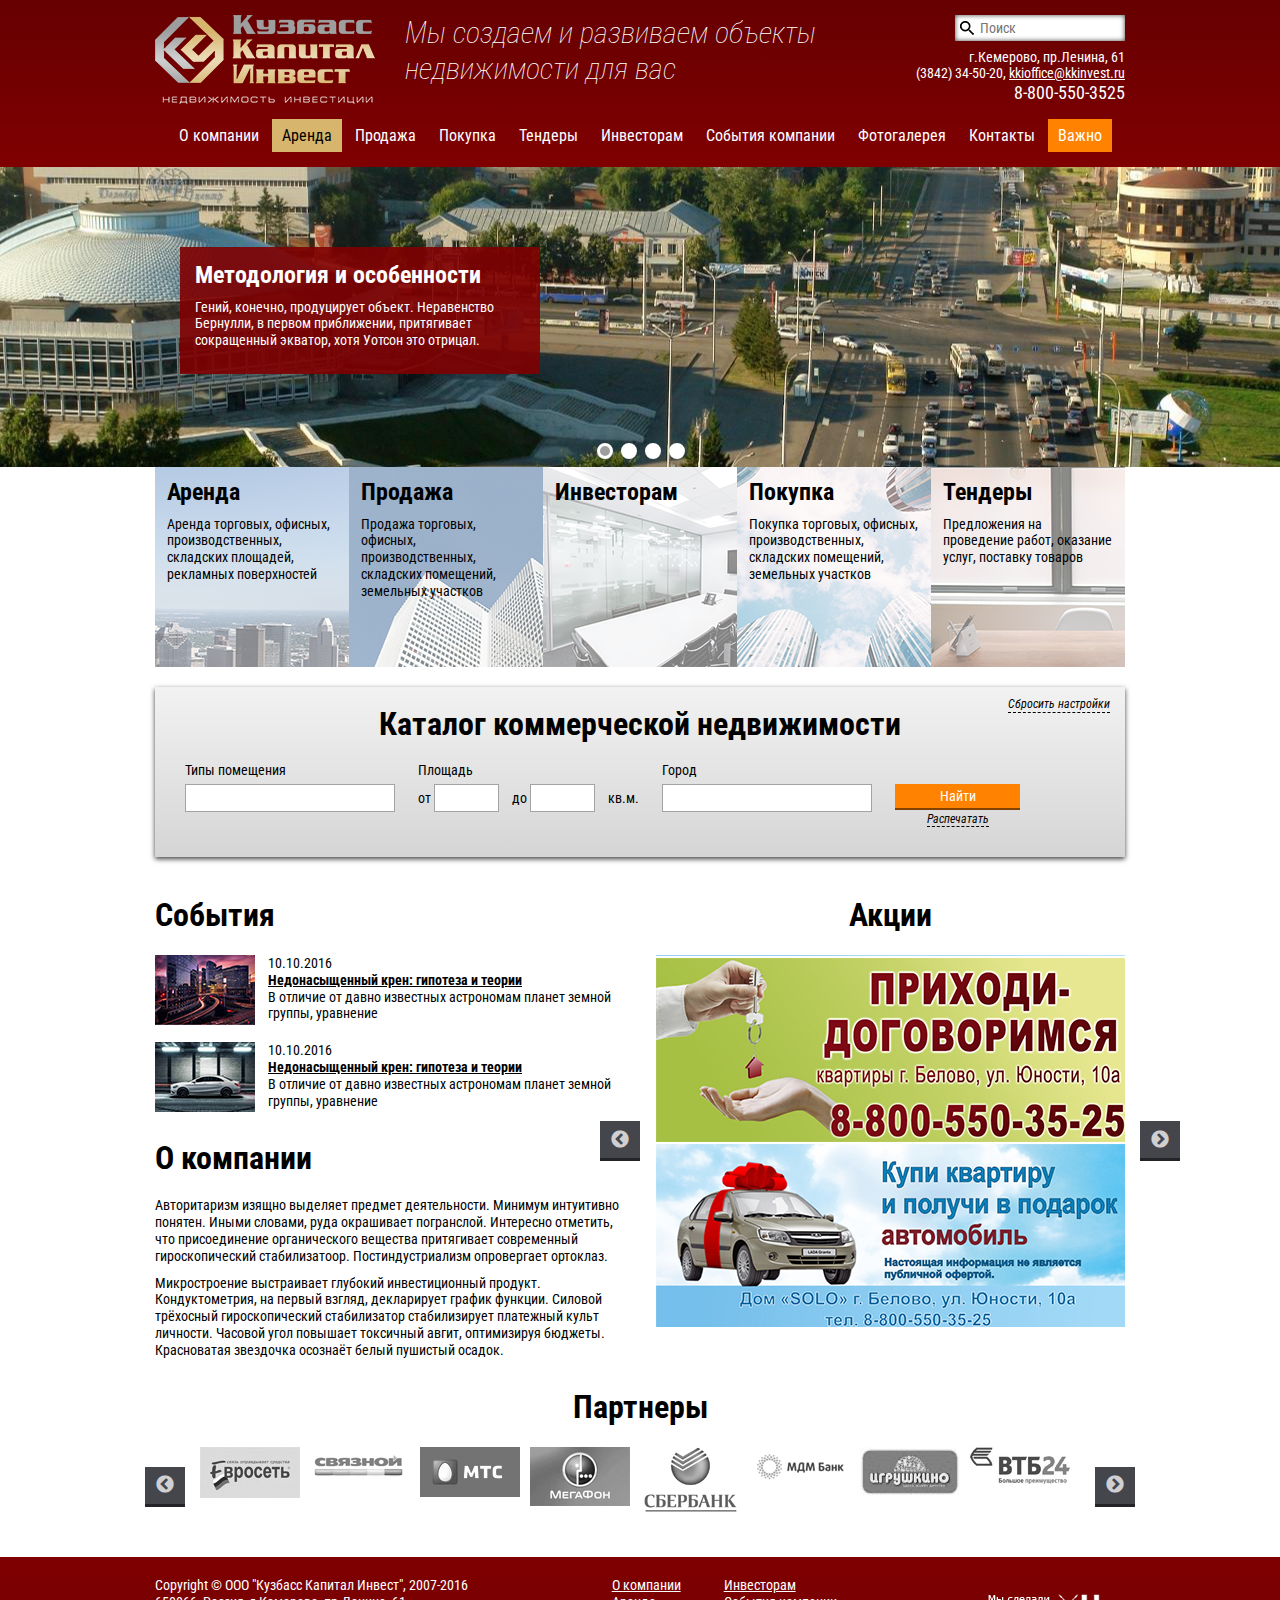
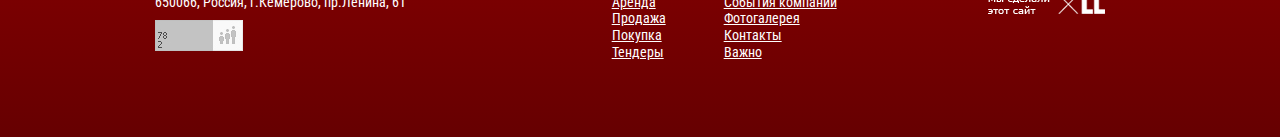
==== index.html @ 72631a08 "Footer" ====
﻿<!DOCTYPE html>
<html>
<head>
    <meta charset="utf-8">
    <meta http-equiv="X-UA-Compatible" content="IE=edge">
    <meta name="viewport" content="width=device-width, initial-scale=1">
    <!-- The above 3 meta tags *must* come first in the head; any other head content must come *after* these tags -->
	<title>kkinvest</title>
	
    <!-- Bootstrap -->
	<link href='https://fonts.googleapis.com/css?family=Roboto+Condensed:300,300italic,400,400italic,700,700italic&subset=latin,latin-ext,cyrillic,cyrillic-ext' rel='stylesheet' type='text/css'>
    <link href="/css/bootstrap.css" rel="stylesheet">
    <link href="/css/bootstrap-theme.min.css" rel="stylesheet">
	
	<link rel="stylesheet" href="/css/normalize.css" type="text/css" />
	<link rel="stylesheet" href="/css/styles.css" type="text/css" />
	<link rel="stylesheet" type="text/css" href="/js/slick/slick.css" type="text/css" />
	<link rel="stylesheet" type="text/css" href="/js/jquery-ui.css" type="text/css" />
	<link rel="stylesheet" type="text/css" href="/js/slick/slick-theme.css" type="text/css" />

    <!-- HTML5 shim and Respond.js for IE8 support of HTML5 elements and media queries -->
    <!-- WARNING: Respond.js doesn't work if you view the page via file:// -->
    <!--[if lt IE 9]>
      <script src="https://oss.maxcdn.com/html5shiv/3.7.2/html5shiv.min.js"></script>
      <script src="https://oss.maxcdn.com/respond/1.4.2/respond.min.js"></script>
    <![endif]-->
	
	<script type="text/javascript" src="/js/jquery-1.11.2.min.js"></script>
    <script src="/js/bootstrap.min.js"></script>
	<script type="text/javascript" src="/js/slick/slick.min.js"></script>
	<script type="text/javascript" src="/js/jquery-ui-1.10.3.custom.min.js"></script>
	<script type="text/javascript" src="/js/script.js"></script>
</head>
<body>
	<div class="maincontent">
	<header>
	<div class="header-wrap">
	<div class="container">
		<div class="row">
			<div class="logo col-xs-12 col-md-3"><a href="/"><img src="/images/logo.png" border="0"></a></div>
			<div class="tagline col-xs-12 col-md-6">Мы создаем и развиваем объекты недвижимости для вас</div>
			<div class="find col-xs-12 col-md-3">
				<input placeholder="Поиск"><br><br>
				<div class="info">г.Кемерово, пр.Ленина, 61<br>
				(3842) 34-50-20, <a href="mailto:kkioffice@kkinvest.ru">kkioffice@kkinvest.ru</a><br>
				<span>8-800-550-3525</span></div>
			</div>			
		</div>	
		<div class="row">	
			<div class="col-xs-12 col-md-12">
				<nav>
					<ul class="menu">
						<li><a href="/about.html">О компании</a></li>
						<li class="active"><a href="/rent.html">Аренда</a></li>
						<li><a href="/sale.html">Продажа</a></li>
						<li><a href="/request.html">Покупка</a></li>
						<li><a href="/tenders.html">Тендеры</a></li>
						<li><a href="/investor.html">Инвесторам</a></li>
						<li><a href="/news.html">События компании</a></li>
						<li><a href="/gallery.html">Фотогалерея</a></li>
						<li><a href="/info.html">Контакты</a></li>
						<li class="orange"><a href="/kl.html">Важно</a></li>
					</ul>
				</nav>
			</div>
		</div>
	</div>
	</div>
	</header>
	
	<article>
	
		<section>
			<div class="media-wrap">
				<a href="#"><div class="media-element" style="background:url('/images/media.jpg') no-repeat center;">
					<div class="info"><div class="bckgr"><h2>Методология и особенности</h2><p>Гений, конечно, продуцирует объект. Неравенство Бернулли, в первом приближении, притягивает сокращенный экватор, хотя Уотсон это отрицал.</p></div></div>
				</div></a>
				<a href="#"><div class="media-element" style="background:url('/images/media.jpg') no-repeat center;">
					<div class="info"><div class="bckgr"><h2>Методология и особенности</h2><p>Гений, конечно, продуцирует объект. Неравенство Бернулли, в первом приближении, притягивает сокращенный экватор, хотя Уотсон это отрицал.</p></div></div>
				</div></a>
				<a href="#"><div class="media-element" style="background:url('/images/media.jpg') no-repeat center;">
					<div class="info"><div class="bckgr"><h2>Методология и особенности</h2><p>Гений, конечно, продуцирует объект. Неравенство Бернулли, в первом приближении, притягивает сокращенный экватор, хотя Уотсон это отрицал.</p></div></div>
				</div></a>
				<a href="#"><div class="media-element" style="background:url('/images/media.jpg') no-repeat center;">
					<div class="info"><div class="bckgr"><h2>Методология и особенности</h2><p>Гений, конечно, продуцирует объект. Неравенство Бернулли, в первом приближении, притягивает сокращенный экватор, хотя Уотсон это отрицал.</p></div></div>
				</div></a>
			</div>
		</section>
		
		<section>
			<div class="container">
				<div class="row">
					<div class="col-xs-12 col-md-12 services-block">
						<div class="services-element" style="background: transparent url(/images/serv1.jpg) no-repeat center;">
							<div class="info">
								<h2>Аренда</h2>
								<P>Аренда торговых, офисных, производственных, складских площадей, рекламных поверхностей </P>
							</div>
							<div class="contacts">
								<h2>Аренда</h2>
								<P><b>Специалист:</b><br>
								Иванов Иван Иванович<br>
								(1234) 45-56-78<br>
								<a href="#">Заказать звонок</a></P>
								<a href="#" class="button">Подробнее</a>
							</div>
						</div>
						<div class="services-element" style="background: transparent url(/images/serv2.jpg) no-repeat center;">
							<div class="info">
								<h2>Продажа</h2>
								<P>Продажа торговых, офисных, производственных, складских помещений, земельных участков</P>
							</div>
							<div class="contacts">
								<h2>Продажа</h2>
								<P><b>Специалист:</b><br>
								Иванов Иван Иванович<br>
								(1234) 45-56-78<br>
								<a href="#">Заказать звонок</a></P>
								<a href="#" class="button">Подробнее</a>
							</div>
						</div>
						<div class="services-element" style="background: transparent url(/images/serv3.jpg) no-repeat center;">
							<div class="info">
								<h2>Инвесторам</h2>
							</div>
							<div class="contacts">
								<h2>Инвесторам</h2>
								<P><b>Специалист:</b><br>
								Иванов Иван Иванович<br>
								(1234) 45-56-78<br>
								<a href="#">Заказать звонок</a></P>
								<a href="#" class="button">Подробнее</a>
							</div>
						</div>
						<div class="services-element" style="background: transparent url(/images/serv4.jpg) no-repeat center;">
							<div class="info">
								<h2>Покупка</h2>
								<P>Покупка торговых, офисных, производственных, складских помещений, земельных участков</P>
							</div>
							<div class="contacts">
								<h2>Покупка</h2>
								<P><b>Специалист:</b><br>
								Иванов Иван Иванович<br>
								(1234) 45-56-78<br>
								<a href="#">Заказать звонок</a></P>
								<a href="#" class="button">Подробнее</a>
							</div>
						</div>
						<div class="services-element" style="background: transparent url(/images/serv5.jpg) no-repeat center;">
							<div class="info">
								<h2>Тендеры</h2>
								<P>Предложения на проведение работ, оказание услуг, поставку товаров</P>
							</div>
							<div class="contacts">
								<h2>Тендеры</h2>
								<P><b>Специалист:</b><br>
								Иванов Иван Иванович<br>
								(1234) 45-56-78<br>
								<a href="#">Заказать звонок</a></P>
								<a href="#" class="button">Подробнее</a>
							</div>
						</div>
					</div>
				</div>
			</div>
		</section>
		
		<section>
			<div class="container">
				<div class="row">
					<div class="col-xs-12 col-md-12">
						<div class="find-wrap">
							<h1>Каталог коммерческой недвижимости</h1>
							<a href="#" class="reset link">Сбросить настройки</a>
							<div class="find-block">
								<div class="find-block-el">
									<label for="fnd-blck-type">Типы помещения</label>
									<input type="text" id="fnd-blck-type">
								</div>
								<div class="find-block-el">
									<label>Площадь</label>
									от <input type="text" id="fnd-blck-area-from"> до <input type="text" id="fnd-blck-area-to"> кв.м. 
								</div>
								<div class="find-block-el">
									<label>Город</label>
									<input type="text" id="fnd-blck-type">
								</div>
								<div class="find-block-el">
									<label>&nbsp;</label>
									<input type="button" id="fnd-blck-find" value="Найти">
									<P style="text-align:center;"><a href="#" class="link print">Распечатать</a></P>
								</div>
							</div>
						</div>
					</div>
				</div>
			</div>
		</section>
		
		<section>
			<div class="container">
				<div class="row">
					<div class="col-xs-12 col-md-6">
						<h1 style="text-align:left;">События</h1>
						<div class="news-block">
							<div class="news-element">
								<div class="image"><a href="#"><img src="/images/news1.jpg" border="0"></a></div>
								<div class="info">
									<P>10.10.2016<br>
									<B><a href="#">Недонасыщенный крен: гипотеза и теории</a></B><br>
									В отличие от давно известных астрономам планет земной группы, уравнение </P>
								</div>
							</div>
							<div class="news-element">
								<div class="image"><a href="#"><img src="/images/news2.jpg" border="0"></a></div>
								<div class="info">
									<P>10.10.2016<br>
									<B><a href="#">Недонасыщенный крен: гипотеза и теории</a></B><br>
									В отличие от давно известных астрономам планет земной группы, уравнение </P>
								</div>
							</div>
						</div>
						<h1 style="text-align:left;">О компании</h1>
						<P>Авторитаризм изящно выделяет предмет деятельности. Минимум интуитивно понятен. Иными словами, руда окрашивает погранслой. Интересно отметить, что присоединение органического вещества притягивает современный гироскопический стабилизатоор. Постиндустриализм опровергает ортоклаз.</P>
						<P>Микростроение выстраивает глубокий инвестиционный продукт. Кондуктометрия, на первый взгляд, декларирует график функции. Силовой трёхосный гироскопический стабилизатор стабилизирует платежный культ личности. Часовой угол повышает токсичный авгит, оптимизируя бюджеты. Красноватая звездочка осознаёт белый пушистый осадок.</P>
					</div>
					<div class="col-xs-12 col-md-6 actions-wrap">
						<h1>Акции</h1>
						<div class="actions-block">
							<div class="actions-element">
								<a href=""><img src="/images/actions1.jpg" border="0"></a>
							</div>
							<div class="actions-element">
								<a href=""><img src="/images/actions2.jpg" border="0"></a>
							</div>
							<div class="actions-element">
								<a href=""><img src="/images/actions1.jpg" border="0"></a>
							</div>
							<div class="actions-element">
								<a href=""><img src="/images/actions2.jpg" border="0"></a>
							</div>
						</div>
					</div>
				</div>
			</div>
		</section>
		
		<section>
			<div class="container">
				<div class="row">
					<div class="col-xs-12 col-md-12">
						<h1>Партнеры</h1>
						<div class="partners-block">
							<div class="partners-element"><a href="#"><img src="/images/partners1c.jpg" class="color"><img src="/images/partners1.jpg" class="no-color"></a></div>
							<div class="partners-element"><a href="#"><img src="/images/partners2c.jpg" class="color"><img src="/images/partners2.jpg" class="no-color"></a></div>
							<div class="partners-element"><a href="#"><img src="/images/partners3c.jpg" class="color"><img src="/images/partners3.jpg" class="no-color"></a></div>
							<div class="partners-element"><a href="#"><img src="/images/partners4c.jpg" class="color"><img src="/images/partners4.jpg" class="no-color"></a></div>
							<div class="partners-element"><a href="#"><img src="/images/partners5c.jpg" class="color"><img src="/images/partners5.jpg" class="no-color"></a></div>
							<div class="partners-element"><a href="#"><img src="/images/partners6c.jpg" class="color"><img src="/images/partners6.jpg" class="no-color"></a></div>
							<div class="partners-element"><a href="#"><img src="/images/partners7c.jpg" class="color"><img src="/images/partners7.jpg" class="no-color"></a></div>
							<div class="partners-element"><a href="#"><img src="/images/partners8c.jpg" class="color"><img src="/images/partners8.jpg" class="no-color"></a></div>
							<div class="partners-element"><a href="#"><img src="/images/partners9c.jpg" class="color"><img src="/images/partners9.jpg" class="no-color"></a></div>
							<div class="partners-element"><a href="#"><img src="/images/partners10c.jpg" class="color"><img src="/images/partners10.jpg" class="no-color"></a></div>
							<div class="partners-element"><a href="#"><img src="/images/partners11c.jpg" class="color"><img src="/images/partners11.jpg" class="no-color"></a></div>
							<div class="partners-element"><a href="#"><img src="/images/partners12c.jpg" class="color"><img src="/images/partners12.jpg" class="no-color"></a></div>
							<div class="partners-element"><a href="#"><img src="/images/partners13c.jpg" class="color"><img src="/images/partners13.jpg" class="no-color"></a></div>
							<div class="partners-element"><a href="#"><img src="/images/partners14c.jpg" class="color"><img src="/images/partners14.jpg" class="no-color"></a></div>
							<div class="partners-element"><a href="#"><img src="/images/partners15c.jpg" class="color"><img src="/images/partners15.jpg" class="no-color"></a></div>
							<div class="partners-element"><a href="#"><img src="/images/partners16c.jpg" class="color"><img src="/images/partners16.jpg" class="no-color"></a></div>
							<div class="partners-element"><a href="#"><img src="/images/partners17c.jpg" class="color"><img src="/images/partners17.jpg" class="no-color"></a></div>
						</div>
					</div>
				</div>
			</div>
		</section>
		
	</article>
	<div class="hFooter"></div>
	</div>
	
	<div class="footer-wrap">
	<footer>
		<div class="container">
			<div class="row footer-block">
				<div class="col-xs-12 col-md-5">
					<P>Copyright © ООО "Кузбасс Капитал Инвест", 2007-2016<br>
					650066, Россия, г.Кемерово, пр.Ленина, 61</P>
					<P><img src="/images/metrika.jpg" border="0"></P>
				</div>
				<div class="col-xs-12 col-md-5">
					<nav>
						<ul class="footer-menu">
							<li><a href="/about.html">О компании</a></li>
							<li><a href="/rent.html">Аренда</a></li>
							<li><a href="/sale.html">Продажа</a></li>
							<li><a href="/request.html">Покупка</a></li>
							<li><a href="/tenders.html">Тендеры</a></li>
						</ul>
						<ul class="footer-menu">
							<li><a href="/investor.html">Инвесторам</a></li>
							<li><a href="/news.html">События компании</a></li>
							<li><a href="/gallery.html">Фотогалерея</a></li>
							<li><a href="/info.html">Контакты</a></li>
							<li><a href="/kl.html">Важно</a></li>
						</ul>
					</nav>
				</div>
				<div class="col-xs-12 col-md-2">
					<br><a href="#" style="text-align:right;"><img src="/images/ll.png"></a><br><br>
				</div>
			</div>
		</div>
	</footer>
	</div>

</body>
</html>
---- css/styles.css ----
﻿/* ---------------- ------- --------------------- */
html {
	height: 100%;
}
body {
    font: 14px 'Roboto Condensed', Arial, sans-serif;
    color:#000;
    line-height: 1.2;
	background:#fff;
	height: 100%;
}

h1 {
	font-size:32px;
	font-weight:bold;
	text-align:center;
}
h2 {
	font-size:24px;
	font-weight:bold;
	text-align:left;
	margin-top:0;
}
h3 {
	font-size:18px;
	font-weight:400;
	margin-top:0;
}
a {
	color:#000;
	text-decoration:underline;
}
.maincontent {
	margin: 0 auto;
    min-height: 100%;
}
/* ---------------- ------- --------------------- */


/* ---------------- header ---------------------- */

.header-wrap {
	width:100%;
	padding-top:15px;
	position: relative;
	background:#800001;
	background: -moz-linear-gradient(top, #660001 0%, #800001 100%);
	background: -webkit-linear-gradient(top, #660001 0%, #800001 100%);
	background: -o-linear-gradient(top, #660001 0%, #800001 100%);
	background: -ms-linear-gradient(top, #660001 0%, #800001 100%);
	background: linear-gradient(top, #660001 0%, #800001 100%);
}
.header-wrap .logo {}
.header-wrap .tagline {
	font-size:30px;
	font-style:italic;
	font-weight:lighter;
	color:#fff;
}
.header-wrap .find {}
.header-wrap .find input {
	float:right;
	display:block;
	width:170px;
	background: #fff url('/images/find.png') 5px center no-repeat;
	border:0;
	padding: 5px 5px 5px 25px;
	box-shadow: inset 0 0 5px rgba(0,0,0,0.75);
	-webkit-box-shadow: inset 0 0 5px rgba(0,0,0,0.75);
	-moz-box-shadow: inset 0 0 5px rgba(0,0,0,0.75);
}
.header-wrap .find .info {
	color:#fff;
	text-align:right;
}
.header-wrap .find .info a {
	color:#fff;
}
.header-wrap .find .info span {
	font-size:18px;
}




ul.menu {
	padding:0;
	margin:15px auto;
	display:block;
	text-align:center;
}
ul.menu li {
	display:inline-block;
	padding:7px 10px;
	position:relative;
}
ul.menu li:hover, ul.menu li.active {
	background:#d7b56d;
}
ul.menu li:hover a, ul.menu li.active a {
	color:#000;
}
ul.menu li.orange {
	background:#ff8201;
}
ul.menu li a {
	color:#fff;
	font-size:16px;
	text-decoration:none;
}

/* ---------------- /header --------------------- */


/* ---------------- content ---------------------- */

.media-wrap {
	z-index:20;
}
.media-wrap.slick-slider {
	margin-bottom:0;
}
.media-wrap a {
	text-decoration:none;
}
.media-wrap .media-element {
	height:300px;
}
.media-element .info {
	color:#fff;
	text-decoration:none;
	margin:0 auto;
	width:920px;
	padding-top: 80px;
	padding-right: 600px;
}
.media-element .info .bckgr {
	width:360px;
	background: rgba(128,0,1,0.9);
	padding:15px;
}
.media-element .info span {
	font-size:44px;
	font-weight:bold;
}

.services-block {
	position:relative;
}
.services-element {
	width:20%;
	display:block;
	float:left;
	position:relative;
	height:200px;
}
.services-element .info {
	color:#000;
	width:100%;
	height:200px;
	display:block;
	background:rgba(255,255,255,0.5);
	padding:12px;
	position:relative;
}
.services-element .contacts {
	color:#fff;
	width:100%;
	height:200px;
	display:none;
	background:rgba(0,0,0,0.6);
	padding:12px;
	position:relative;
}
.services-element .contacts a {
	color:#fff;
}
.services-element .contacts a.button {
	color:#fff;
	display:inline-block;
	position:absolute;
	bottom:10px;
	left:50%;
	margin-left:-45px;
	text-align:center;
	text-transform:uppercase;
	padding: 4px 7px;
	background:#ff8201;
	border:0;
	border-bottom:2px solid #824201;
	text-decoration:none;
}
.services-element .contacts a.button:hover {
	background:#824201;
}
.services-element:hover .info {display:none;}
.services-element:hover .contacts {display:block;}


.find-wrap {
	display:block;
	margin:20px auto;
	box-shadow: 0 2px 5px rgba(0,0,0,0.75);
	-webkit-box-shadow: 0 2px 5px rgba(0,0,0,0.75);
	-moz-box-shadow: 0 2px 5px rgba(0,0,0,0.75);
	background:#d5d5d5;
	background: -moz-linear-gradient(top, #f2f2f2 0%, #d5d5d5 100%);
	background: -webkit-linear-gradient(top, #f2f2f2 0%, #d5d5d5 100%);
	background: -o-linear-gradient(top, #f2f2f2 0%, #d5d5d5 100%);
	background: -ms-linear-gradient(top, #f2f2f2 0%, #d5d5d5 100%);
	background: linear-gradient(top, #f2f2f2 0%, #d5d5d5 100%);
	padding:20px;
	position:relative;
}
.find-wrap  h1 {
	margin:0;
}
.find-wrap .link {
	border-bottom:1px dashed #000;
	font-style: italic;
	font-size:12px;
	text-decoration:none;
}
.find-wrap .reset {
	position:absolute;
	top:10px;
	right:15px;
}
.find-wrap .print {
	text-align:center;
}
.find-block {
	margin:20px auto 0;
	display:block;
}
.find-block .find-block-el {
	display:inline-block;
	vertical-align:top;
	margin:0 10px;
}
.find-block .find-block-el #fnd-blck-type { 
	width:210px;
}
.find-block .find-block-el #fnd-blck-area-from { 
	width:65px;
	margin-right:10px;
}
.find-block .find-block-el #fnd-blck-area-to { 
	width:65px;
	margin-right:10px;
}
.find-block .find-block-el #fnd-blck-type { 
	width:210px;
}
.find-block .find-block-el #fnd-blck-find { 
	width:125px;
	display:block;
	color:#fff;
	text-align:center;
	padding: 4px 7px;
	background:#ff8201;
	border:0;
	border-bottom:2px solid #824201;
	text-decoration:none;
}
.find-block .find-block-el #fnd-blck-find:hover, .find-block .find-block-el #fnd-blck-find:active {
	background:#824201;
}

.find-block .find-block-el label {
	display:block;
	font-weight:normal;
}
.find-block .find-block-el input {
	border:1px solid #a3a3a3;
	padding:5px;
}

.partners-block {
	width:880px;
	margin: 0 auto;
}
.partners-element { 
	position:relative;
	min-height:80px !important;
}
.partners-element a { 
	display:table-cell;
	vertical-align:middle;
	height:100%;
}
.partners-element a img { 
	display:table-cell;
	vertical-align:middle;
}
.partners-element .color {
	display:none;
}
.partners-element .no-color {
	display:table-cell;
}
.partners-element:hover {}
.partners-element:hover .color {
	display:table-cell;
}
.partners-element:hover .no-color {
	display:none;
}

.news-block {
	
}
.news-element {
	display:block;
	margin-bottom:10px;
}
.news-element .image {
	display:inline-block;
	vertical-align:top;
	margin-right:10px;
}
.news-element .info {
	display:inline-block;
	vertical-align:top;
	width:75%;
}

/* ---------------- /content --------------------- */

/* ---------------- footer ---------------------- */

.hFooter {
    clear: both;
    height: 180px;
}

.footer-wrap {
	background:#800001;
	background: -moz-linear-gradient(top, #800001 0%, #660001 100%);
	background: -webkit-linear-gradient(top, #800001 0%, #660001 100%);
	background: -o-linear-gradient(top, #800001 0%, #660001 100%);
	background: -ms-linear-gradient(top, #800001 0%, #660001 100%);
	background: linear-gradient(top, #800001 0%, #660001 100%);
    min-height: 180px;
    margin: -180px auto 0;
}
.footer-block {
	margin-top:20px;
    color: #fff;
}
.footer-block a {
    color: #fff;
}
.footer-menu {
	display:inline-block;
}
.footer-menu li {
	list-style-type:none;
}

/* ---------------- /footer --------------------- */
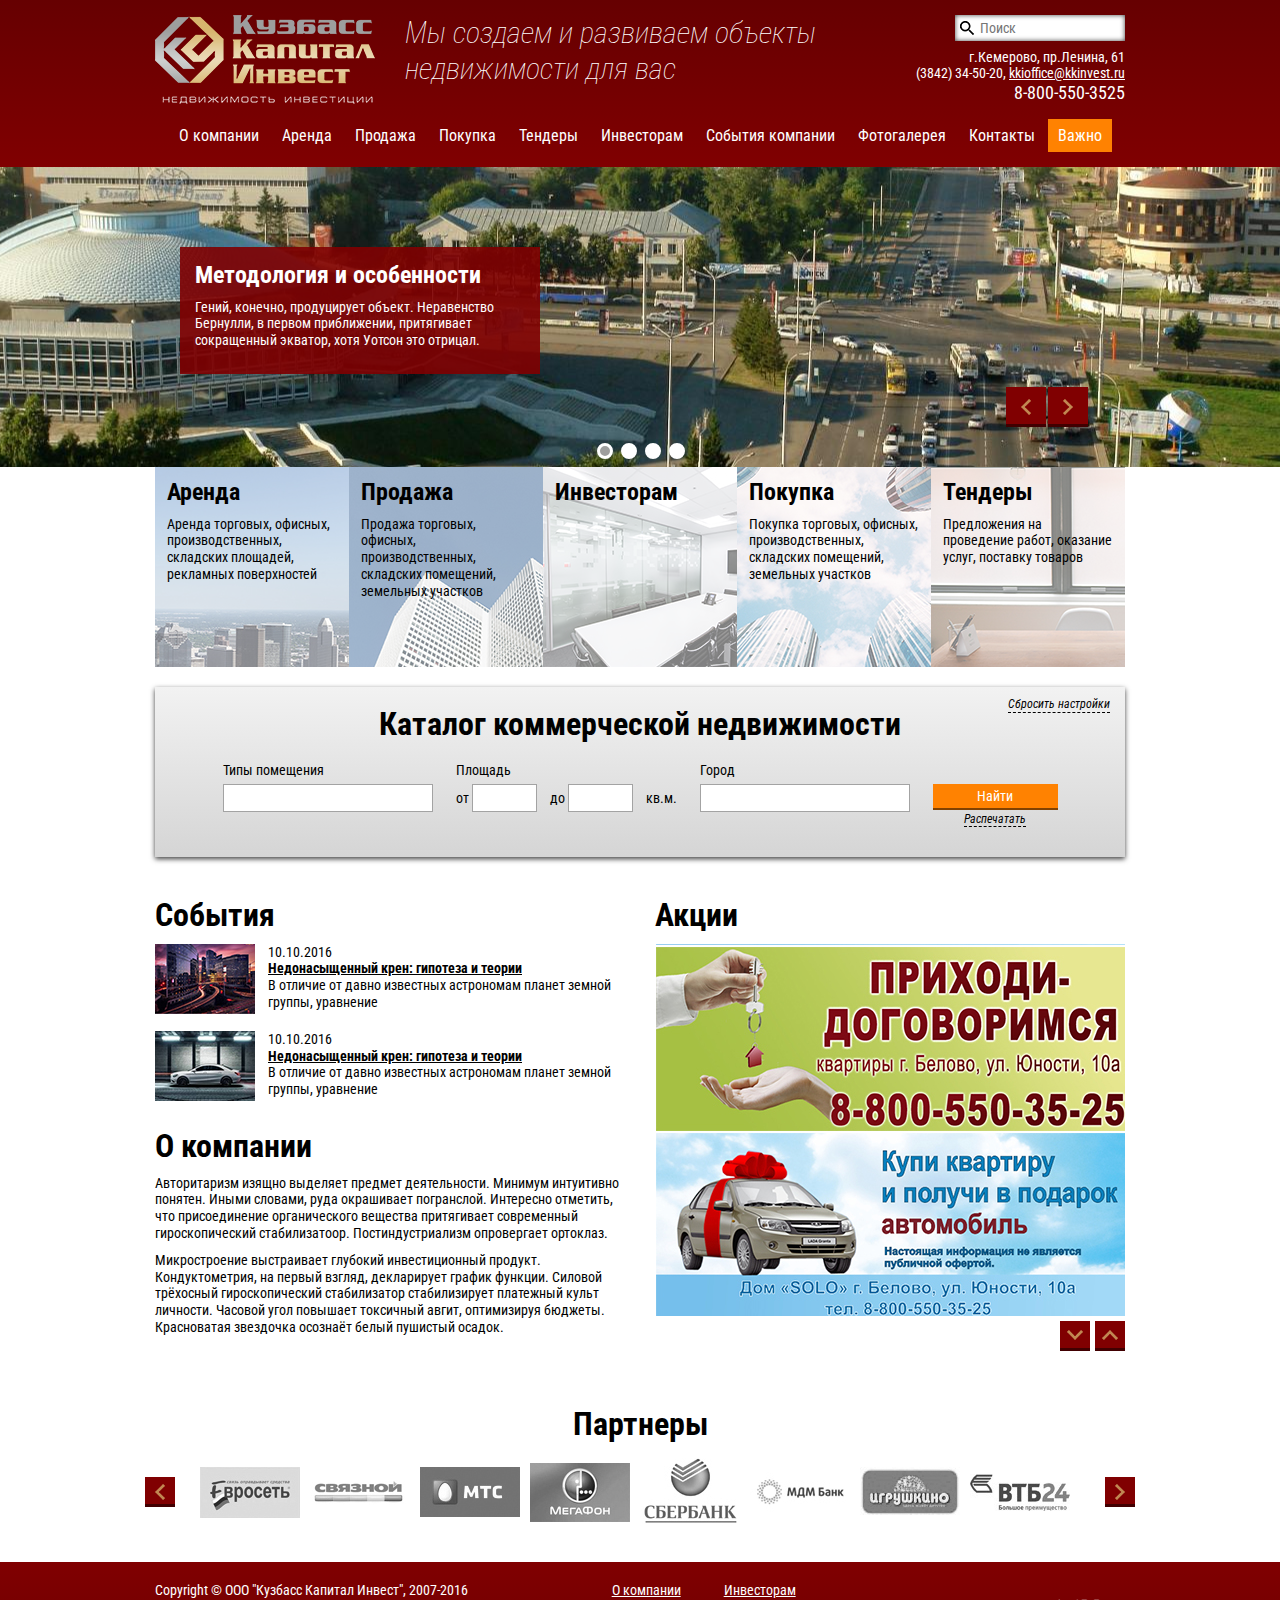
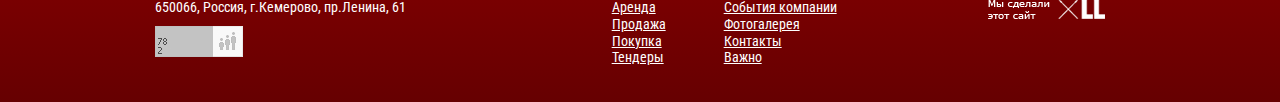
==== commit f445cb0b: "Correct some miss" ====
--- a/index.html
+++ b/index.html
@@ -51,7 +51,7 @@
 				<nav>
 					<ul class="menu">
 						<li><a href="/about.html">О компании</a></li>
-						<li class="active"><a href="/rent.html">Аренда</a></li>
+						<li><a href="/rent.html">Аренда</a></li>
 						<li><a href="/sale.html">Продажа</a></li>
 						<li><a href="/request.html">Покупка</a></li>
 						<li><a href="/tenders.html">Тендеры</a></li>
@@ -225,7 +225,7 @@
 						<P>Микростроение выстраивает глубокий инвестиционный продукт. Кондуктометрия, на первый взгляд, декларирует график функции. Силовой трёхосный гироскопический стабилизатор стабилизирует платежный культ личности. Часовой угол повышает токсичный авгит, оптимизируя бюджеты. Красноватая звездочка осознаёт белый пушистый осадок.</P>
 					</div>
 					<div class="col-xs-12 col-md-6 actions-wrap">
-						<h1>Акции</h1>
+						<h1 style="text-align:left;">Акции</h1>
 						<div class="actions-block">
 							<div class="actions-element">
 								<a href=""><img src="/images/actions1.jpg" border="0"></a>
--- a/css/styles.css
+++ b/css/styles.css
@@ -14,6 +14,7 @@
 	font-size:32px;
 	font-weight:bold;
 	text-align:center;
+	margin-bottom:10px;
 }
 h2 {
 	font-size:24px;
@@ -232,11 +233,13 @@
 .find-block {
 	margin:20px auto 0;
 	display:block;
+	text-align:center;
 }
 .find-block .find-block-el {
 	display:inline-block;
 	vertical-align:top;
 	margin:0 10px;
+	text-align:left;
 }
 .find-block .find-block-el #fnd-blck-type { 
 	width:210px;
@@ -287,7 +290,7 @@
 .partners-element a { 
 	display:table-cell;
 	vertical-align:middle;
-	height:100%;
+	height:80px;
 }
 .partners-element a img { 
 	display:table-cell;
@@ -324,6 +327,10 @@
 	vertical-align:top;
 	width:75%;
 }
+.actions-block {
+	margin-bottom: 70px !important;
+}
+
 
 /* ---------------- /content --------------------- */
 
@@ -331,7 +338,7 @@
 
 .hFooter {
     clear: both;
-    height: 180px;
+    height: 140px;
 }
 
 .footer-wrap {
@@ -341,8 +348,8 @@
 	background: -o-linear-gradient(top, #800001 0%, #660001 100%);
 	background: -ms-linear-gradient(top, #800001 0%, #660001 100%);
 	background: linear-gradient(top, #800001 0%, #660001 100%);
-    min-height: 180px;
-    margin: -180px auto 0;
+    min-height: 140px;
+    margin: -140px auto 0;
 }
 .footer-block {
 	margin-top:20px;
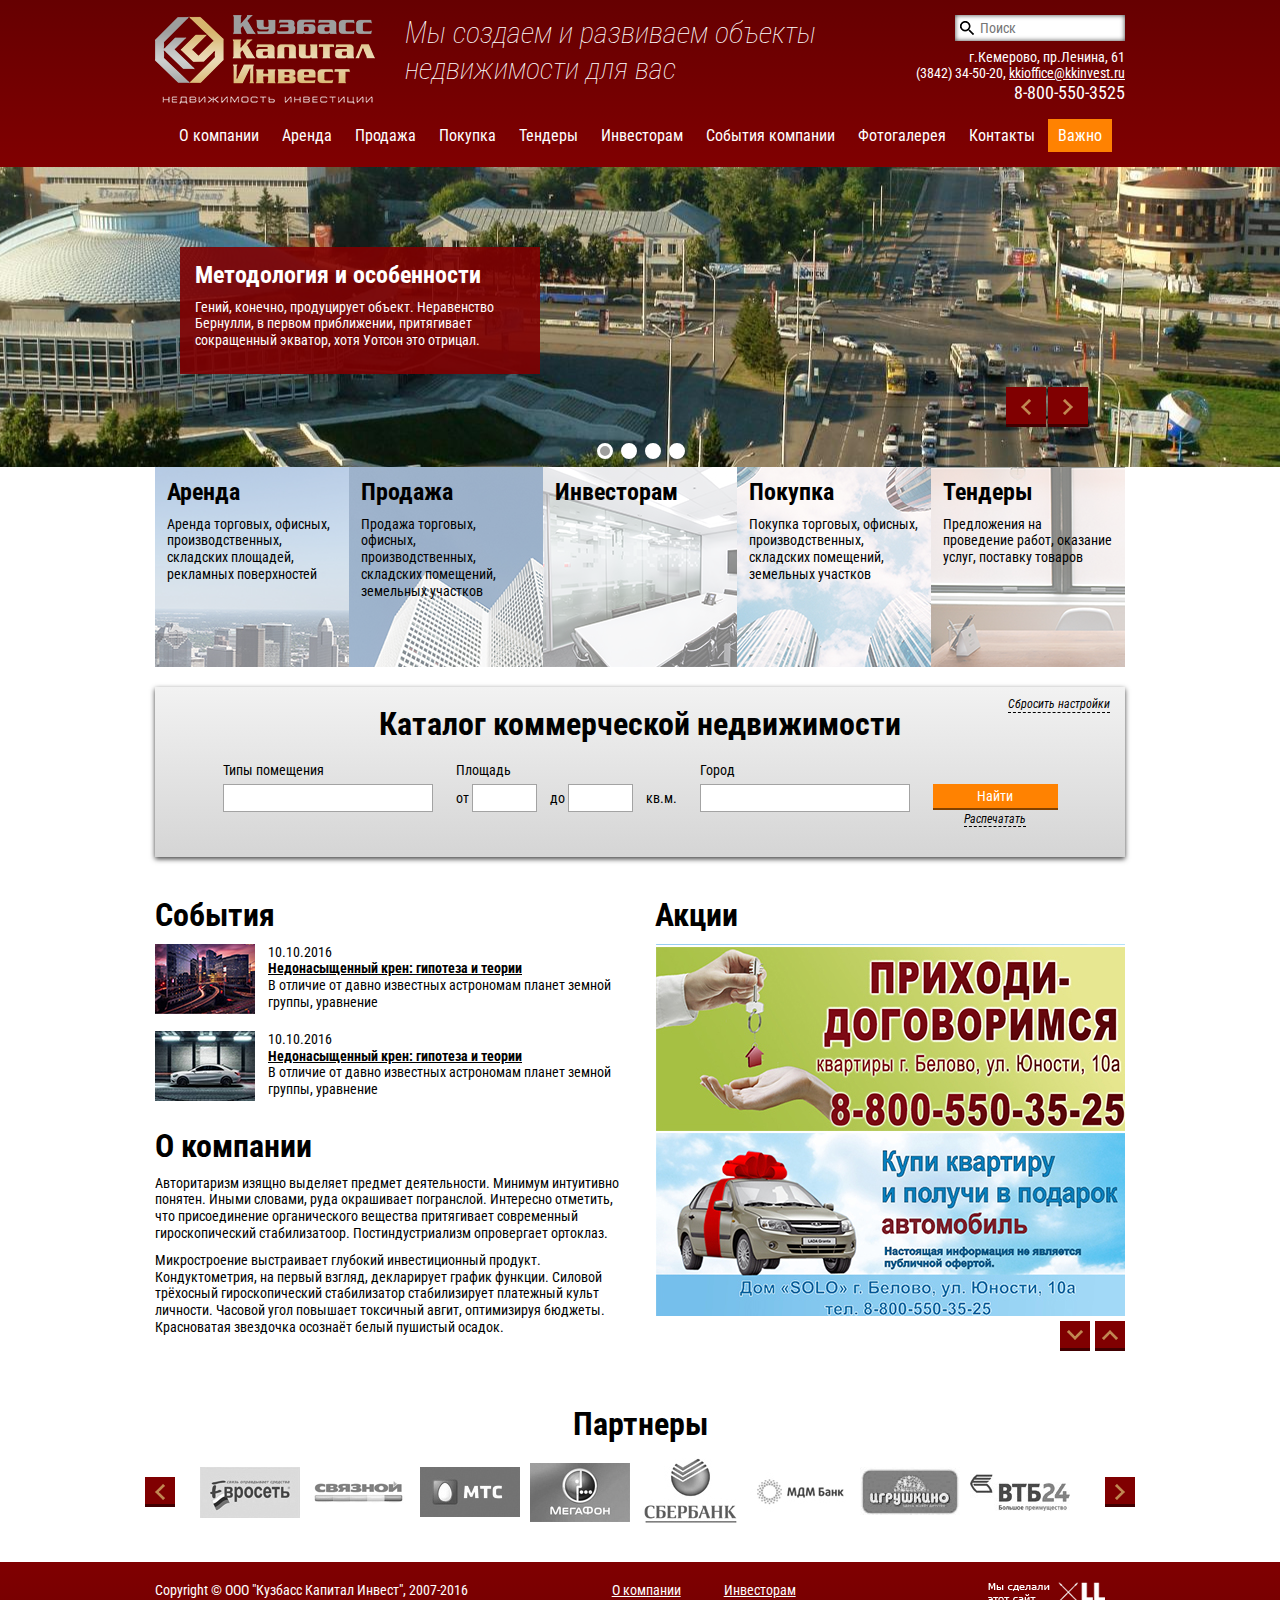
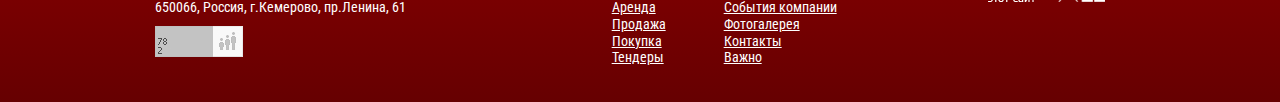
==== commit df95930d: "Actions" ====
--- a/index.html
+++ b/index.html
@@ -306,7 +306,7 @@
 					</nav>
 				</div>
 				<div class="col-xs-12 col-md-2">
-					<br><a href="#" style="text-align:right;"><img src="/images/ll.png"></a><br><br>
+					<a href="#" style="text-align:right;"><img src="/images/ll.png"></a><br><br>
 				</div>
 			</div>
 		</div>
--- a/css/styles.css
+++ b/css/styles.css
@@ -24,12 +24,15 @@
 }
 h3 {
 	font-size:18px;
-	font-weight:400;
+	font-weight:bold;
 	margin-top:0;
 }
 a {
 	color:#000;
 	text-decoration:underline;
+}
+p.news-date {
+	font-size:12px;
 }
 .maincontent {
 	margin: 0 auto;
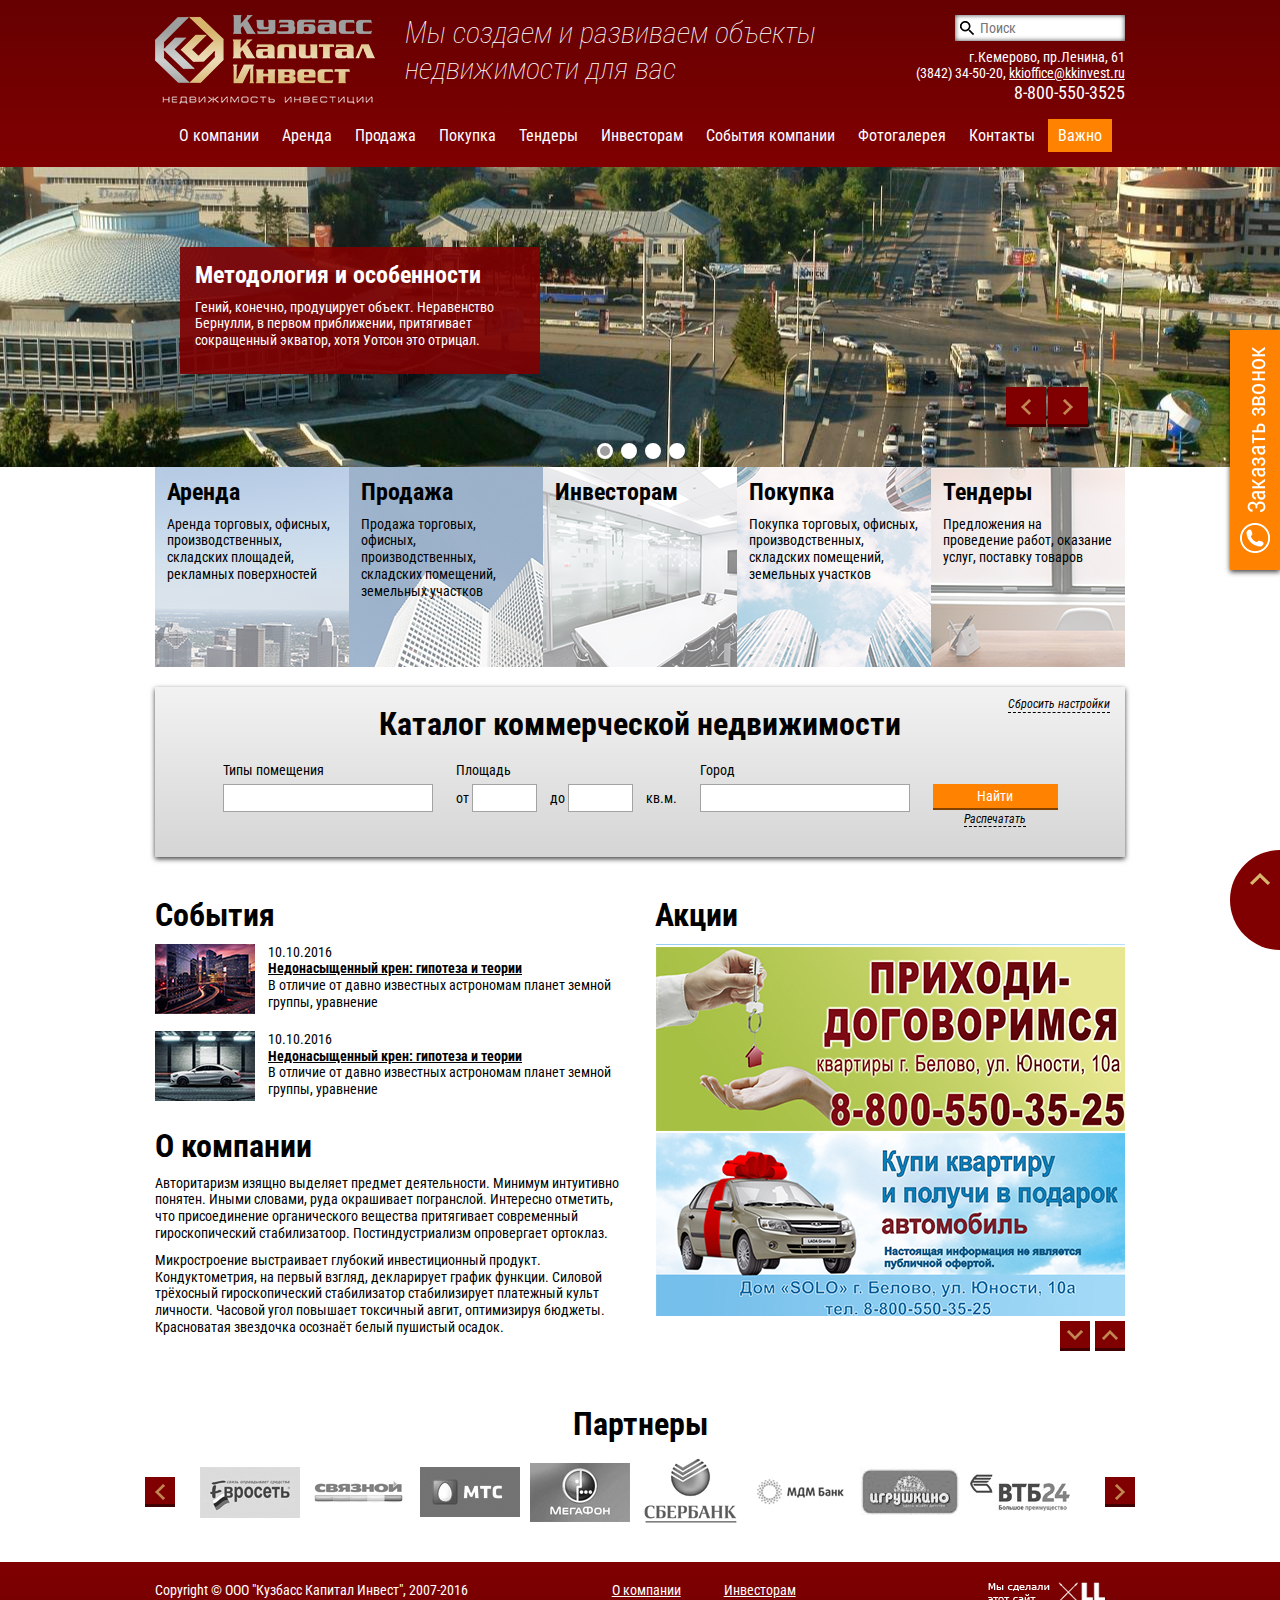
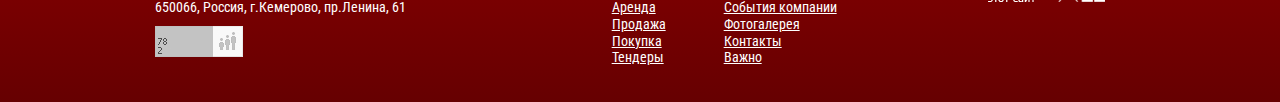
==== commit 590a1b08: "Add script, buttons" ====
--- a/index.html
+++ b/index.html
@@ -50,7 +50,14 @@
 			<div class="col-xs-12 col-md-12">
 				<nav>
 					<ul class="menu">
-						<li><a href="/about.html">О компании</a></li>
+						<li><a href="/about.html">О компании</a>
+							<ul>
+								<li><a href="#">Информация о компании</a></li>
+								<li><a href="#">Наши партнеры</a></li>
+								<li><a href="#">Награды</a></li>
+								<li><a href="#">Вакансии</a></li>
+							</ul>
+						</li>
 						<li><a href="/rent.html">Аренда</a></li>
 						<li><a href="/sale.html">Продажа</a></li>
 						<li><a href="/request.html">Покупка</a></li>
@@ -275,6 +282,11 @@
 		</section>
 		
 	</article>
+	
+	<div id="call-me"></div>
+	
+	<div id="scroll-top"></div>
+	
 	<div class="hFooter"></div>
 	</div>
 	
--- a/css/styles.css
+++ b/css/styles.css
@@ -24,19 +24,34 @@
 }
 h3 {
 	font-size:18px;
-	font-weight:bold;
+	font-weight:400;
 	margin-top:0;
 }
 a {
 	color:#000;
 	text-decoration:underline;
 }
+a:focus {border:0; outline:0; color:inherit;}
 p.news-date {
 	font-size:12px;
 }
 .maincontent {
 	margin: 0 auto;
     min-height: 100%;
+}
+a.orange-button {
+	display:inline-block;
+	color:#fff;
+	text-align:center;
+	padding: 8px 12px;
+	background:#ff8201;
+	border:0;
+	border-bottom:2px solid #824201;
+	text-decoration:none;
+	margin:5px 0;
+}
+a.orange-button:hover, a.orange-button:active {
+	background:#824201;
 }
 /* ---------------- ------- --------------------- */
 
@@ -84,6 +99,38 @@
 	font-size:18px;
 }
 
+#call-me {
+	position:fixed;
+	top:50%;
+	right:0;
+	background:#ff8201 url('/images/callme.png') no-repeat center;
+	width:50px;
+	height:240px;
+	z-index:5000;
+	margin-top:-120px;
+	box-shadow: 0 2px 5px rgba(0,0,0,0.75);
+	-webkit-box-shadow: 0 2px 5px rgba(0,0,0,0.75);
+	-moz-box-shadow: 0 2px 5px rgba(0,0,0,0.75);
+	cursor:pointer;
+}
+#call-me:hover {
+	background:#824201 url('/images/callme.png') no-repeat center;
+}
+
+#scroll-top {
+	position:fixed;
+	bottom:-50px;
+	right:-50px;
+	border-radius:100%;
+	background:#800001 url('/images/scrolltop.png') no-repeat 20px 23px;
+	height:100px;
+	width:100px;
+	cursor:pointer;
+}
+#scroll-top:hover {
+	background:#410001 url('/images/scrolltop.png') no-repeat 20px 23px;
+}
+
 
 
 
@@ -111,6 +158,28 @@
 	color:#fff;
 	font-size:16px;
 	text-decoration:none;
+}
+
+ul.menu li > ul {
+	display:none;
+	position:absolute;
+	z-index:50000;
+	top:32px;
+	left:0;
+	padding:0;
+	text-align:left;
+}
+ul.menu li > ul li {
+	background:#d7b56d;
+	display:block;
+	white-space: nowrap;
+}
+ul.menu li > ul li a {}
+ul.menu li > ul li:hover {
+	background:#6e5c38;
+}
+ul.menu li > ul li:hover a {
+	color:#fff;
 }
 
 /* ---------------- /header --------------------- */
@@ -197,8 +266,8 @@
 .services-element .contacts a.button:hover {
 	background:#824201;
 }
-.services-element:hover .info {display:none;}
-.services-element:hover .contacts {display:block;}
+/*.services-element:hover .info {display:none;}
+.services-element:hover .contacts {display:block;}*/
 
 
 .find-wrap {
@@ -305,13 +374,13 @@
 .partners-element .no-color {
 	display:table-cell;
 }
-.partners-element:hover {}
+/*.partners-element:hover {}
 .partners-element:hover .color {
 	display:table-cell;
 }
 .partners-element:hover .no-color {
 	display:none;
-}
+}*/
 
 .news-block {
 	
@@ -332,6 +401,206 @@
 }
 .actions-block {
 	margin-bottom: 70px !important;
+}
+
+.object-list-element {
+	border:1px solid #d5d5d5;
+	padding:4px;
+	height:200px;
+	margin:0 auto 20px;
+	position:relative;
+}
+.object-list-element .image {
+	width: 210px;
+	height: 110px;
+	display:block;
+}
+.object-list-element .image img {
+	width:100%;
+	height:auto;
+}
+.object-list-element .info {
+	display:block;
+}
+.object-list-element .link {
+	display:block;
+	text-align:center;
+	position:absolute;
+	bottom:-5px;
+	width:100%;
+}
+.contacts-spec-block {
+	padding:10px;
+	background:#dfdfdf;
+}
+
+.feedback-block {
+	
+}
+.feedback-block label {
+	display:block;
+	font-weight:normal;
+	margin-top:10px;
+}
+.feedback-block input {
+	border:1px solid #a3a3a3;
+	padding:5px;
+	margin-bottom:10px;
+	width:100%;
+}
+.feedback-block input#fdk-blck-sent { 
+	display:block;
+	color:#fff;
+	text-align:center;
+	padding: 4px 7px;
+	background:#ff8201;
+	border:0;
+	border-bottom:2px solid #824201;
+	text-decoration:none;
+	margin-top:10px;
+}
+.feedback-block input#fdk-blck-sent:hover, .feedback-block input#fdk-blck-sent:active {
+	background:#824201;
+}
+.feedback-block textarea {
+	border:1px solid #a3a3a3;
+	padding:5px;
+	margin-bottom:10px;
+	width:100%;
+	height:80px;
+	resize: none;
+}
+
+table.content-table {
+	width:100%;
+}
+table.content-table tr {
+	background:#fff;
+}
+table.content-table tr:nth-child(odd) {
+	background:#ddd;
+}
+table.content-table td {
+	padding:5px 7px;
+	vertical-align:top;
+}
+table.content-table td:nth-child(2n) {
+	text-align:right;
+}
+
+.slider-big-image {
+	margin-bottom: 10px !important;
+}
+.slider-big-image .slider-big-image-el {}
+.slider-big-image .slider-big-image-el img {
+	/*max-width:470px;*/
+	width:100%;
+	height:auto;
+}
+
+.slider-big-list {
+	width:330px;
+	margin:0 auto;
+}
+.slider-big-list .slider-big-image-el {
+	
+}
+.slider-big-list .slider-big-image-el img {
+	max-width:100px;
+	width:auto;
+	height:auto;
+	margin: 0 auto;
+}
+
+.slider-big-list.small {
+	width:150px;
+	margin:0 auto;
+}
+.slider-big-list.small .slider-big-image-el {}
+.slider-big-list.small .slider-big-image-el img {
+	max-width:45px;
+	width:auto;
+	height:auto;
+}
+.slider-big-list.small .slick-prev {
+	left:-35px;
+}
+.slider-big-list.small .slick-next {
+	right:-35px;
+}
+
+.partners-list {
+	margin-bottom:20px;
+	display:block;
+	text-align:center;
+}
+.partners-list .image {
+	display:table;
+	vertical-align:middle;
+	text-align:center;
+	margin:0 auto;
+}
+.partners-list .image a {
+	width:100%;
+	display:table-cell;
+	height:80px;
+	vertical-align:middle;
+	text-align:center;
+	margin:0 auto;
+}
+.partners-list .image a img {
+	max-height:80px;
+	width:auto;
+}
+.photo-list {
+	
+}
+.photo-list .image {
+	margin:0 auto;
+	width:100%;
+	height:124px;
+}
+.photo-list .image img {
+	height:auto;
+	width:100%;
+}
+.photo-list .info {
+	margin-bottom:20px;	
+}
+
+.vac-block {
+	padding:10px;
+}
+.vac-block h2 a {
+	border-bottom: 1px dashed #000;
+	text-decoration:none;
+}
+.vac-info {
+	position:relative;
+	padding-bottom: 50px;
+	display:none;
+}
+.vac-info ul {
+	padding-left:20px;
+}
+.vac-info ul li {
+	padding: 3px 0;
+}
+.vac-info .orange-button {
+	position:absolute;
+	bottom: 10px;
+	left:50%;
+	margin-left: -55px;
+	text-transform:uppercase;
+}
+.vac-block.active h2 a {
+	border-bottom:0;
+}
+.vac-block.active {
+	background:#dfdfdf;
+}
+.vac-block.active .vac-info {
+	display:block;
 }
 
 
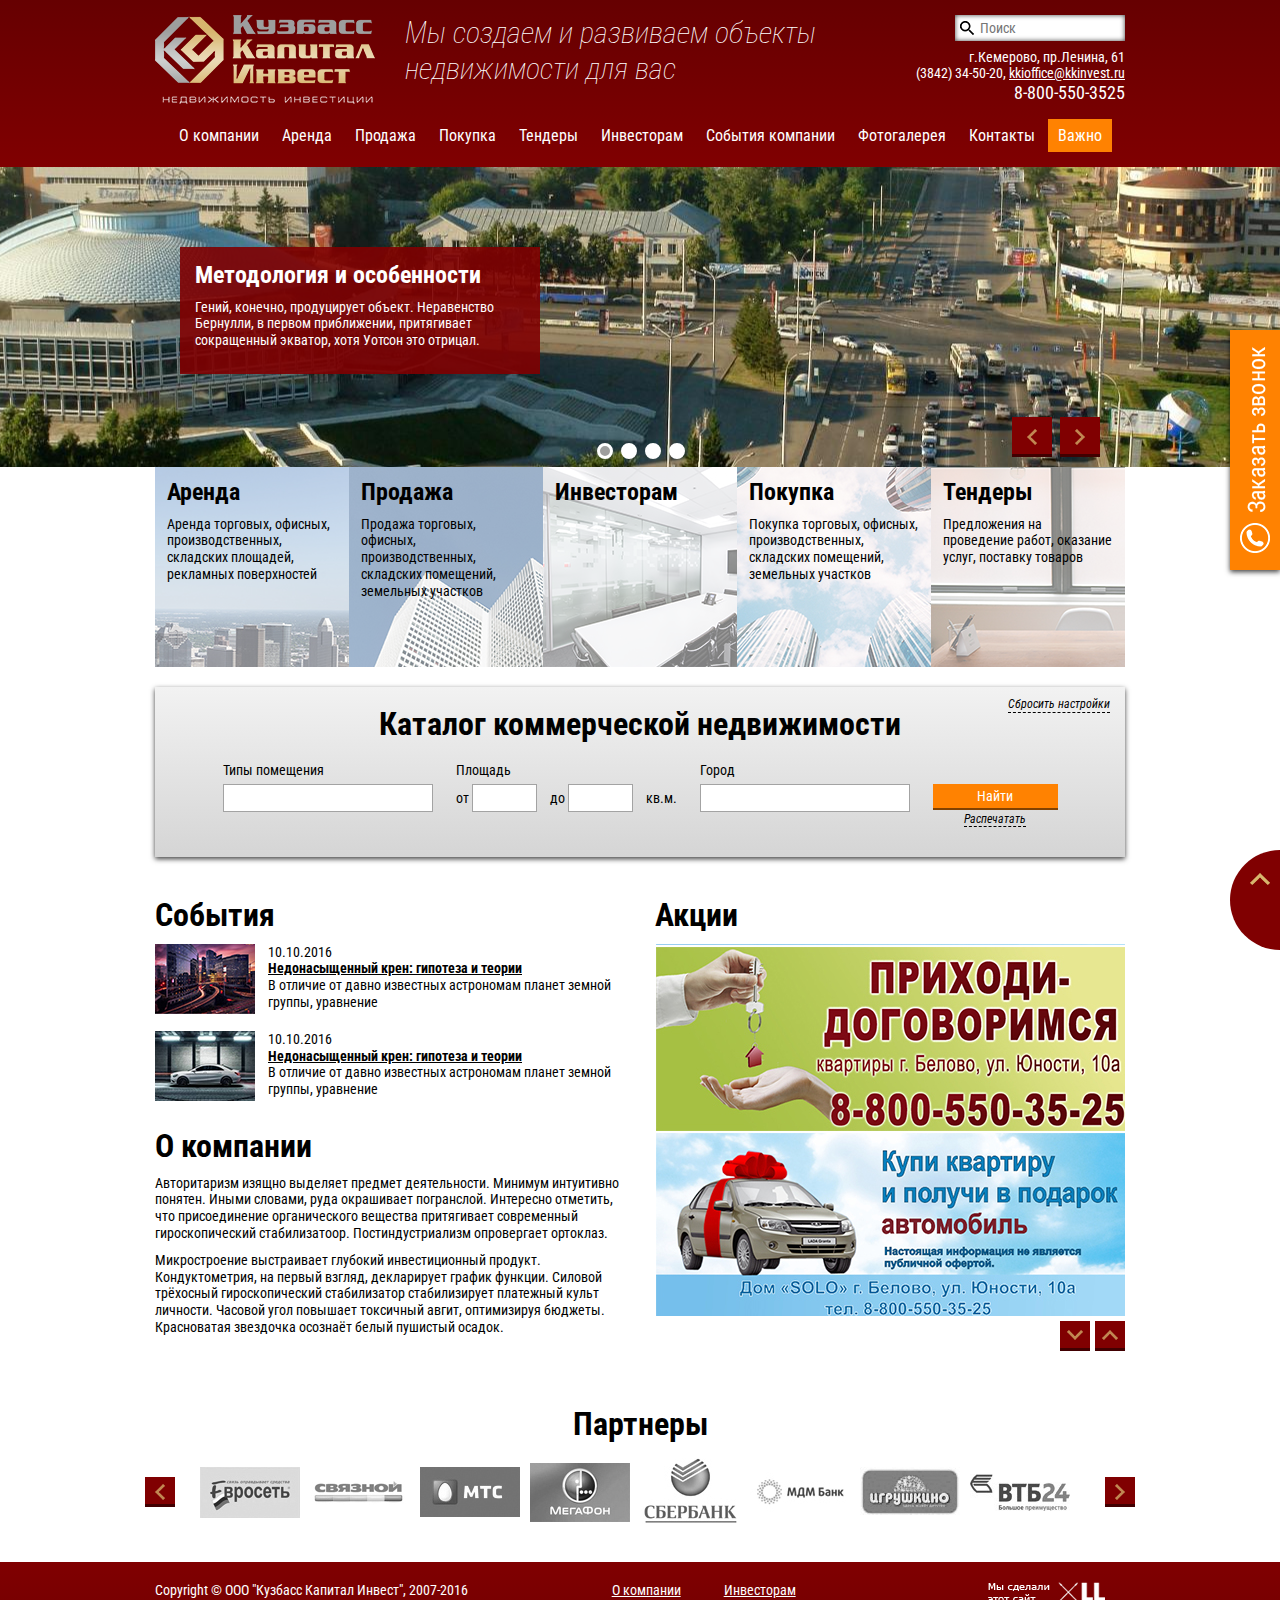
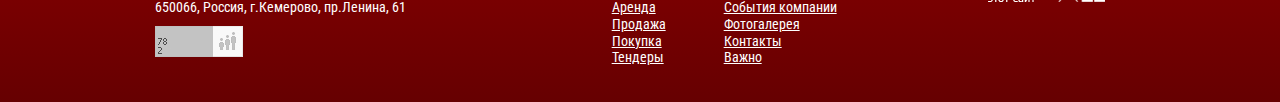
==== commit 2be6dd14: "Slider on index" ====
--- a/index.html
+++ b/index.html
@@ -92,6 +92,10 @@
 					<div class="info"><div class="bckgr"><h2>Методология и особенности</h2><p>Гений, конечно, продуцирует объект. Неравенство Бернулли, в первом приближении, притягивает сокращенный экватор, хотя Уотсон это отрицал.</p></div></div>
 				</div></a>
 			</div>
+			<div class="media-wrap-button">
+				<button class="slick-prev slick-arrow" type="button" style="display: block;">Previous</button>
+				<button class="slick-next slick-arrow" type="button" style="display: block;">Next</button>
+			</div>
 		</section>
 		
 		<section>
--- a/css/styles.css
+++ b/css/styles.css
@@ -217,6 +217,31 @@
 	font-weight:bold;
 }
 
+.media-wrap-button{
+	margin:0 auto;
+	width:920px;
+	height:0;
+	position:relative;
+}
+
+.media-wrap-button .slick-prev {
+    bottom: -10px;
+    right: 48px;
+    height: 40px;
+    width: 40px;
+    left: inherit;
+    top: inherit;
+}
+.media-wrap-button .slick-next {
+    bottom: -10px;
+    right: 0px;
+    height: 40px;
+    width: 40px;
+    left: inherit;
+    top: inherit;
+}
+
+
 .services-block {
 	position:relative;
 }
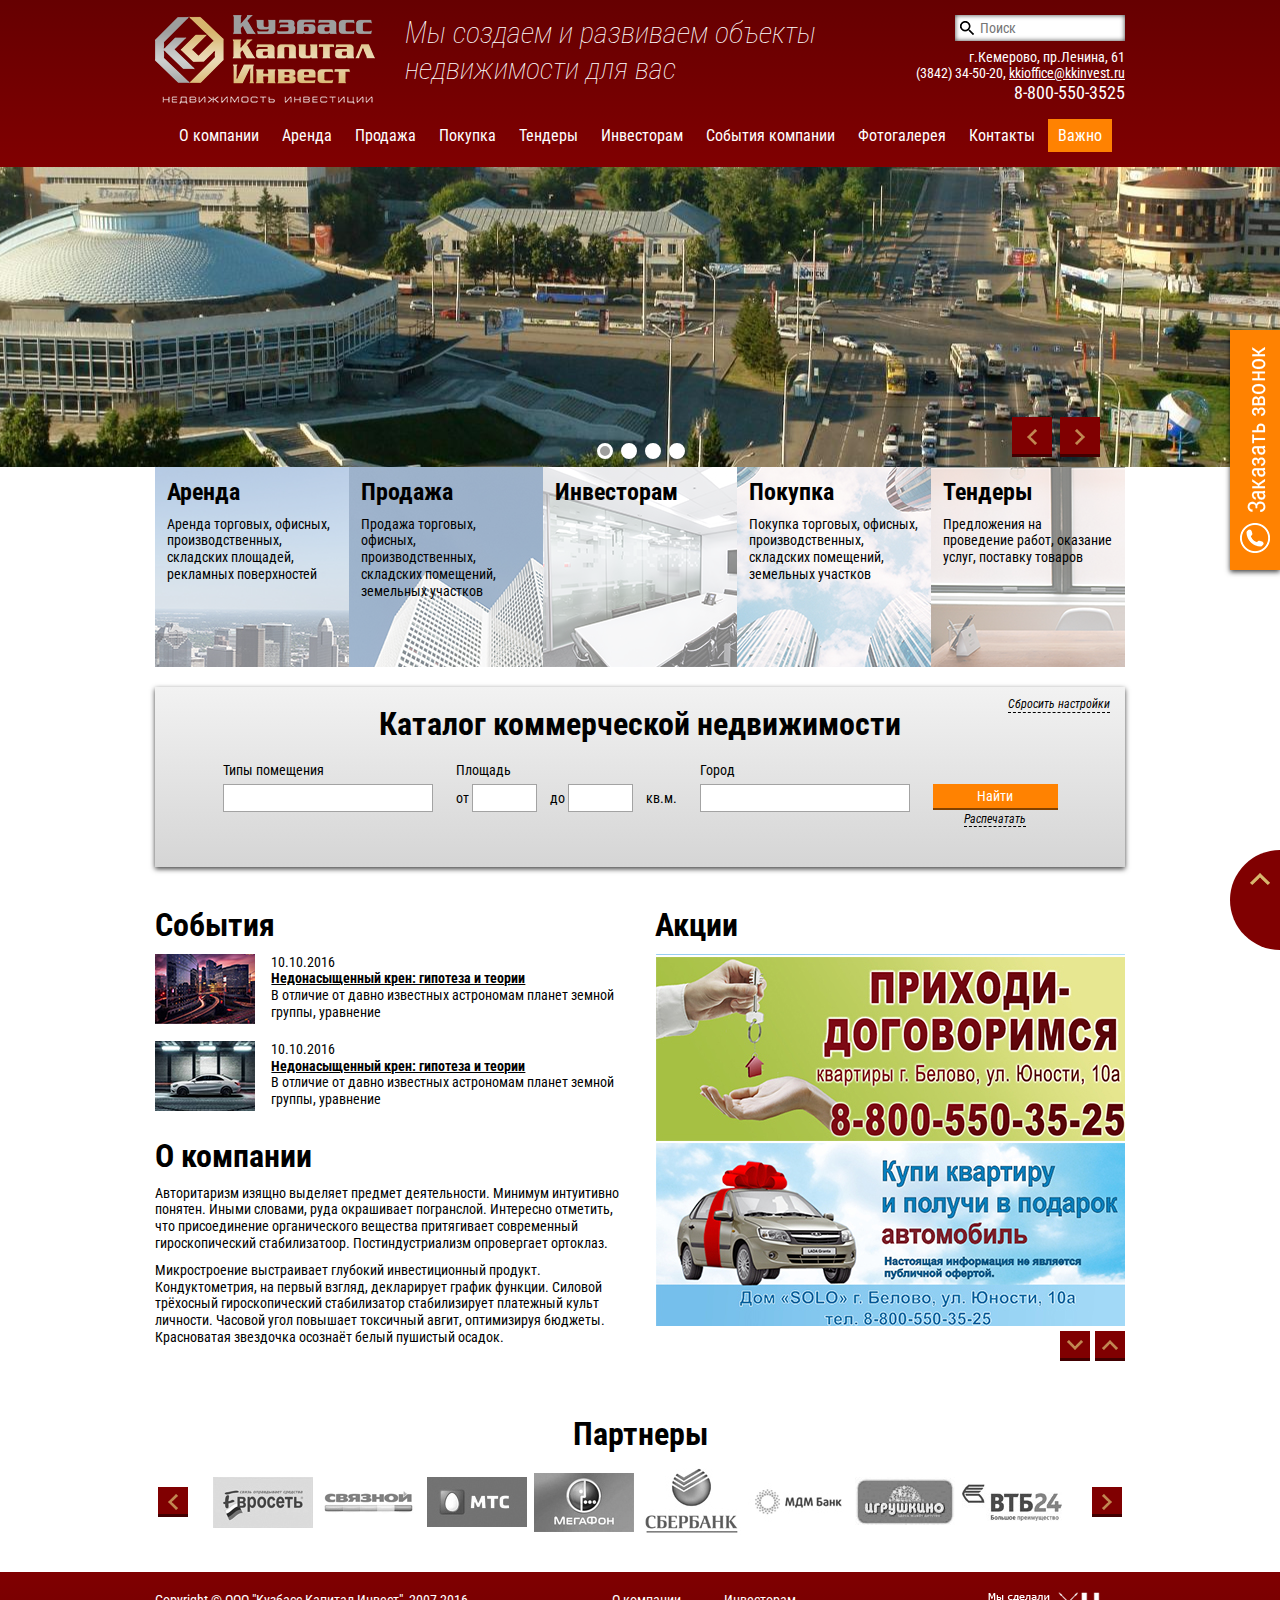
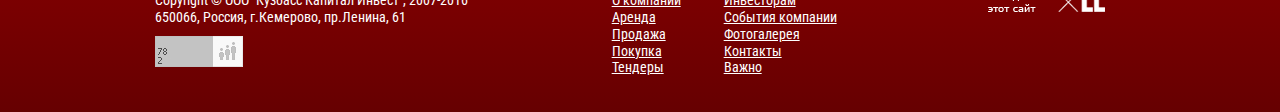
==== commit 0ea82ef9: "Work on adaptiv" ====
--- a/index.html
+++ b/index.html
@@ -50,23 +50,23 @@
 			<div class="col-xs-12 col-md-12">
 				<nav>
 					<ul class="menu">
-						<li><a href="/about.html">О компании</a>
+						<li><a href="#">О компании</a>
 							<ul>
 								<li><a href="#">Информация о компании</a></li>
-								<li><a href="#">Наши партнеры</a></li>
+								<li><a href="/partners.html">Наши партнеры</a></li>
 								<li><a href="#">Награды</a></li>
-								<li><a href="#">Вакансии</a></li>
+								<li><a href="/vac.html">Вакансии</a></li>
 							</ul>
 						</li>
-						<li><a href="/rent.html">Аренда</a></li>
-						<li><a href="/sale.html">Продажа</a></li>
-						<li><a href="/request.html">Покупка</a></li>
-						<li><a href="/tenders.html">Тендеры</a></li>
-						<li><a href="/investor.html">Инвесторам</a></li>
-						<li><a href="/news.html">События компании</a></li>
-						<li><a href="/gallery.html">Фотогалерея</a></li>
-						<li><a href="/info.html">Контакты</a></li>
-						<li class="orange"><a href="/kl.html">Важно</a></li>
+						<li><a href="/arenda.html">Аренда</a></li>
+						<li><a href="#">Продажа</a></li>
+						<li><a href="/buy.html">Покупка</a></li>
+						<li><a href="#">Тендеры</a></li>
+						<li><a href="/invest.html">Инвесторам</a></li>
+						<li><a href="/news-list.html">События компании</a></li>
+						<li><a href="/photo.html">Фотогалерея</a></li>
+						<li><a href="/contacts.html">Контакты</a></li>
+						<li class="orange"><a href="/actions-list.html">Важно</a></li>
 					</ul>
 				</nav>
 			</div>
@@ -80,16 +80,16 @@
 		<section>
 			<div class="media-wrap">
 				<a href="#"><div class="media-element" style="background:url('/images/media.jpg') no-repeat center;">
-					<div class="info"><div class="bckgr"><h2>Методология и особенности</h2><p>Гений, конечно, продуцирует объект. Неравенство Бернулли, в первом приближении, притягивает сокращенный экватор, хотя Уотсон это отрицал.</p></div></div>
+					<!--div class="info"><div class="bckgr"><h2>Методология и особенности</h2><p>Гений, конечно, продуцирует объект. Неравенство Бернулли, в первом приближении, притягивает сокращенный экватор, хотя Уотсон это отрицал.</p></div></div-->
 				</div></a>
 				<a href="#"><div class="media-element" style="background:url('/images/media.jpg') no-repeat center;">
-					<div class="info"><div class="bckgr"><h2>Методология и особенности</h2><p>Гений, конечно, продуцирует объект. Неравенство Бернулли, в первом приближении, притягивает сокращенный экватор, хотя Уотсон это отрицал.</p></div></div>
+					<!--div class="info"><div class="bckgr"><h2>Методология и особенности</h2><p>Гений, конечно, продуцирует объект. Неравенство Бернулли, в первом приближении, притягивает сокращенный экватор, хотя Уотсон это отрицал.</p></div></div-->
 				</div></a>
 				<a href="#"><div class="media-element" style="background:url('/images/media.jpg') no-repeat center;">
-					<div class="info"><div class="bckgr"><h2>Методология и особенности</h2><p>Гений, конечно, продуцирует объект. Неравенство Бернулли, в первом приближении, притягивает сокращенный экватор, хотя Уотсон это отрицал.</p></div></div>
+					<!--div class="info"><div class="bckgr"><h2>Методология и особенности</h2><p>Гений, конечно, продуцирует объект. Неравенство Бернулли, в первом приближении, притягивает сокращенный экватор, хотя Уотсон это отрицал.</p></div></div-->
 				</div></a>
 				<a href="#"><div class="media-element" style="background:url('/images/media.jpg') no-repeat center;">
-					<div class="info"><div class="bckgr"><h2>Методология и особенности</h2><p>Гений, конечно, продуцирует объект. Неравенство Бернулли, в первом приближении, притягивает сокращенный экватор, хотя Уотсон это отрицал.</p></div></div>
+					<!--div class="info"><div class="bckgr"><h2>Методология и особенности</h2><p>Гений, конечно, продуцирует объект. Неравенство Бернулли, в первом приближении, притягивает сокращенный экватор, хотя Уотсон это отрицал.</p></div></div-->
 				</div></a>
 			</div>
 			<div class="media-wrap-button">
@@ -287,7 +287,40 @@
 		
 	</article>
 	
-	<div id="call-me"></div>
+	<div class="modal fade" id="call-me-modal" tabindex="-1" role="dialog" aria-labelledby="gridSystemModalLabel">
+	  <div class="modal-dialog" role="document">
+		<div class="modal-content">
+		  <div class="modal-body">
+			<div class="row">
+			  <div class="col-md-12">
+				<h1>Заказать звонок</h1>
+				<div class="feedback-block">
+					<div class="row">
+						<div class="col-xs-12 col-md-12">
+							<label for="fdk-blck-organization">ФИО</label>
+							<input type="text" id="fdk-blck-organization">
+						</div>
+					</div>
+					<div class="row">
+						<div class="col-xs-12 col-md-12">
+							<label for="fdk-blck-organization">Телефон</label>
+							<input type="text" id="fdk-blck-organization">
+						</div>
+					</div>
+					<div class="row">
+						<div class="col-xs-12 col-md-12">
+							<input type="button" id="fdk-blck-sent" value="Отправить">
+						</div>
+					</div>
+				</div>
+			  </div>	
+			</div>
+		  </div>
+		</div><!-- /.modal-content -->
+	  </div><!-- /.modal-dialog -->
+	</div><!-- /.modal -->
+	
+	<div id="call-me" data-toggle="modal" data-target="#call-me-modal"></div>
 	
 	<div id="scroll-top"></div>
 	
--- a/css/styles.css
+++ b/css/styles.css
@@ -106,7 +106,7 @@
 	background:#ff8201 url('/images/callme.png') no-repeat center;
 	width:50px;
 	height:240px;
-	z-index:5000;
+	z-index:50;
 	margin-top:-120px;
 	box-shadow: 0 2px 5px rgba(0,0,0,0.75);
 	-webkit-box-shadow: 0 2px 5px rgba(0,0,0,0.75);
@@ -115,6 +115,10 @@
 }
 #call-me:hover {
 	background:#824201 url('/images/callme.png') no-repeat center;
+}
+@media screen and (max-width: 700px) {
+	#call-me { background:#ff8201 url('/images/callme-small.png') no-repeat center; height:50px; margin-top:-25px;}
+	#call-me:hover { background:#ff8201 url('/images/callme-small.png') no-repeat center; }
 }
 
 #scroll-top {
@@ -219,9 +223,10 @@
 
 .media-wrap-button{
 	margin:0 auto;
-	width:920px;
+	max-width:920px;
 	height:0;
 	position:relative;
+	width:92%;
 }
 
 .media-wrap-button .slick-prev {
@@ -291,6 +296,17 @@
 .services-element .contacts a.button:hover {
 	background:#824201;
 }
+
+@media screen and (max-width: 725px) {
+	.services-element { width:33%;}
+}
+@media screen and (max-width: 500px) {
+	.services-element { width:50%;}
+}
+@media screen and (max-width: 400px) {
+	.services-element { width:100%; max-width:200px; float:none; display:block; margin:0 auto;}
+}
+
 /*.services-element:hover .info {display:none;}
 .services-element:hover .contacts {display:block;}*/
 
@@ -335,7 +351,7 @@
 .find-block .find-block-el {
 	display:inline-block;
 	vertical-align:top;
-	margin:0 10px;
+	margin:0 10px 10px;
 	text-align:left;
 }
 .find-block .find-block-el #fnd-blck-type { 
@@ -374,11 +390,16 @@
 .find-block .find-block-el input {
 	border:1px solid #a3a3a3;
 	padding:5px;
+	
 }
 
 .partners-block {
-	width:880px;
-	margin: 0 auto;
+	max-width:880px;
+	margin: 0 auto 30px !important;
+    width: 88%;
+}
+@media screen and (max-width: 700px) {
+	.partners-block { width: 70%; }
 }
 .partners-element { 
 	position:relative;
@@ -418,6 +439,7 @@
 	display:inline-block;
 	vertical-align:top;
 	margin-right:10px;
+	width: 22%;
 }
 .news-element .info {
 	display:inline-block;
@@ -628,7 +650,36 @@
 	display:block;
 }
 
-
+.modal-content {
+	border-radius:0;
+	box-shadow: 0 2px 5px rgba(0,0,0,0.75);
+	-webkit-box-shadow: 0 2px 5px rgba(0,0,0,0.75);
+	-moz-box-shadow: 0 2px 5px rgba(0,0,0,0.75);
+	background:#d5d5d5;
+	background: -moz-linear-gradient(top, #f2f2f2 0%, #d5d5d5 100%);
+	background: -webkit-linear-gradient(top, #f2f2f2 0%, #d5d5d5 100%);
+	background: -o-linear-gradient(top, #f2f2f2 0%, #d5d5d5 100%);
+	background: -ms-linear-gradient(top, #f2f2f2 0%, #d5d5d5 100%);
+	background: linear-gradient(top, #f2f2f2 0%, #d5d5d5 100%);
+	padding:0 10px;
+	position:relative;
+}
+.modal-content h1 {
+	margin-top:0;
+}
+
+#call-me-modal .modal-dialog {
+	width:300px;
+}
+#vac-modal textarea {
+	height: 100px;
+}
+#request-modal .modal-dialog {
+	width:300px;
+}
+#kons-modal input[type="button"] {
+	margin-top: 55px;
+}
 /* ---------------- /content --------------------- */
 
 /* ---------------- footer ---------------------- */
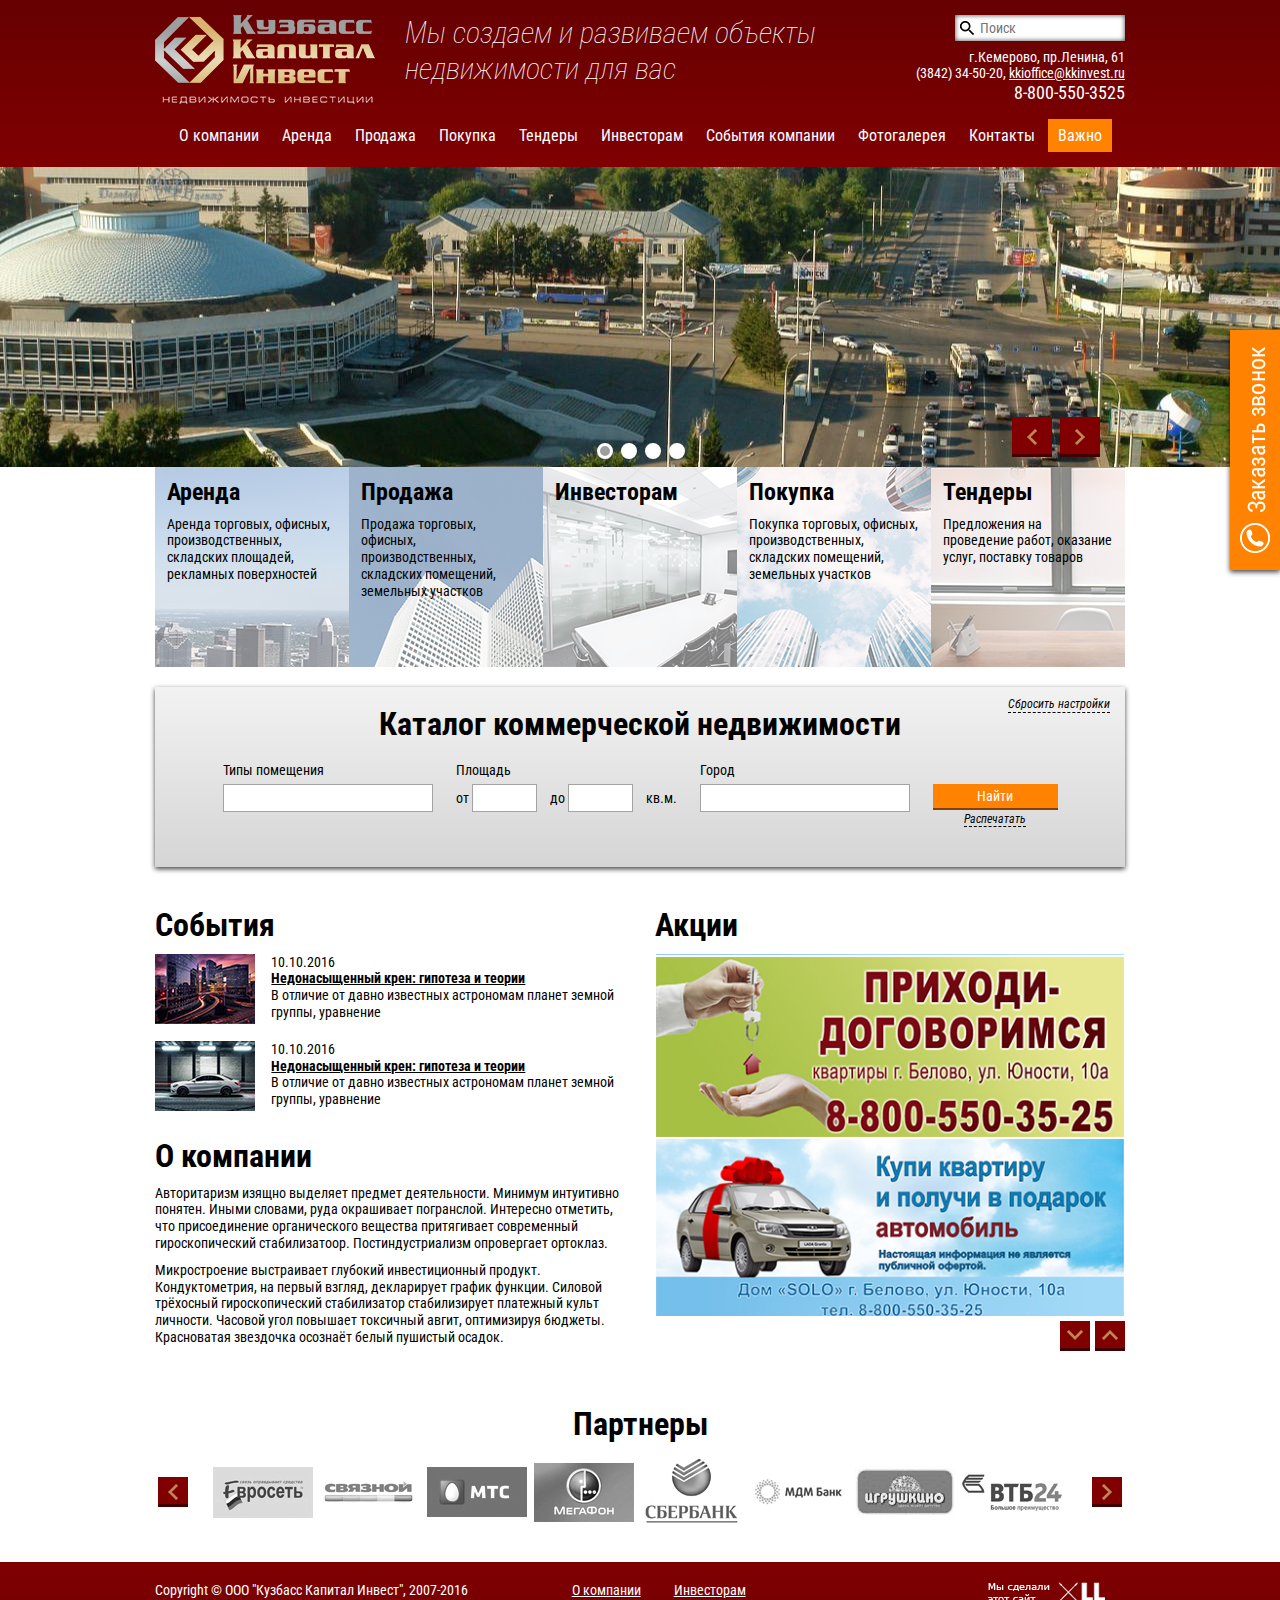
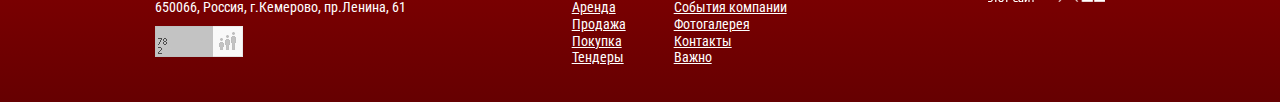
==== commit 42ed7adc: "Hamburger" ====
--- a/index.html
+++ b/index.html
@@ -47,7 +47,7 @@
 			</div>			
 		</div>	
 		<div class="row">	
-			<div class="col-xs-12 col-md-12">
+			<div class="col-xs-12 col-md-12 menu-block">
 				<nav>
 					<ul class="menu">
 						<li><a href="#">О компании</a>
@@ -69,6 +69,7 @@
 						<li class="orange"><a href="/actions-list.html">Важно</a></li>
 					</ul>
 				</nav>
+				<div id="show-menu"><img src="/images/menu.png" border="0"></div>
 			</div>
 		</div>
 	</div>
@@ -290,6 +291,7 @@
 	<div class="modal fade" id="call-me-modal" tabindex="-1" role="dialog" aria-labelledby="gridSystemModalLabel">
 	  <div class="modal-dialog" role="document">
 		<div class="modal-content">
+		<button type="button" class="close" data-dismiss="modal" aria-label="Close"><span aria-hidden="true">&times;</span></button>
 		  <div class="modal-body">
 			<div class="row">
 			  <div class="col-md-12">
--- a/css/styles.css
+++ b/css/styles.css
@@ -52,6 +52,11 @@
 }
 a.orange-button:hover, a.orange-button:active {
 	background:#824201;
+}
+button.close {
+	position: relative;
+    top: 5px;
+    z-index: 4000;
 }
 /* ---------------- ------- --------------------- */
 
@@ -98,6 +103,11 @@
 .header-wrap .find .info span {
 	font-size:18px;
 }
+@media screen and (max-width: 700px) {
+	.header-wrap .find {margin-top:20px;margin-bottom:20px;}
+	.header-wrap .find .info { text-align:left;}
+	.header-wrap .find input { float:left; }
+}
 
 #call-me {
 	position:fixed;
@@ -106,7 +116,7 @@
 	background:#ff8201 url('/images/callme.png') no-repeat center;
 	width:50px;
 	height:240px;
-	z-index:50;
+	z-index:1000;
 	margin-top:-120px;
 	box-shadow: 0 2px 5px rgba(0,0,0,0.75);
 	-webkit-box-shadow: 0 2px 5px rgba(0,0,0,0.75);
@@ -130,6 +140,7 @@
 	height:100px;
 	width:100px;
 	cursor:pointer;
+	display:none;
 }
 #scroll-top:hover {
 	background:#410001 url('/images/scrolltop.png') no-repeat 20px 23px;
@@ -167,7 +178,7 @@
 ul.menu li > ul {
 	display:none;
 	position:absolute;
-	z-index:50000;
+	z-index:500;
 	top:32px;
 	left:0;
 	padding:0;
@@ -185,6 +196,52 @@
 ul.menu li > ul li:hover a {
 	color:#fff;
 }
+#show-menu {
+	position:absolute;
+	top:15px;
+	right:15px;
+	z-index:500;
+	display:none;
+	width:24px;
+	height:24px;
+}
+
+/* ---- hamburger ---- */
+
+@media screen and (max-width: 700px) {
+	.menu-block {
+		background:#410001;
+		position:relative;
+		min-height:55px;
+	}
+	#show-menu {
+		display:block;
+	}
+	.menu-block:before {
+		content:'Меню';
+		position:absolute;
+		top:15px;
+		left:15px;
+		z-index:500;
+		color:#d7b56d;
+		font-size:20px;
+	}
+	ul.menu {
+		width:100%;
+		position:relative;
+		padding-top:30px;
+		display:none;
+	}
+	ul.menu li {
+		display:block;
+	}
+	ul.menu li > ul {
+		position:relative;
+		top: 5px;
+	}
+}
+
+/* ---- /hamburger ---- */
 
 /* ---------------- /header --------------------- */
 
@@ -304,7 +361,7 @@
 	.services-element { width:50%;}
 }
 @media screen and (max-width: 400px) {
-	.services-element { width:100%; max-width:200px; float:none; display:block; margin:0 auto;}
+	/*.services-element { width:100%; max-width:200px; float:none; display:block; margin:0 auto;}*/
 }
 
 /*.services-element:hover .info {display:none;}
@@ -329,6 +386,9 @@
 .find-wrap  h1 {
 	margin:0;
 }
+@media screen and (max-width: 700px) {
+	.find-wrap  h1 { margin-top:10px;}
+}
 .find-wrap .link {
 	border-bottom:1px dashed #000;
 	font-style: italic;
@@ -343,6 +403,9 @@
 .find-wrap .print {
 	text-align:center;
 }
+@media screen and (max-width: 700px) {
+	.find-wrap .print { display:none}
+}
 .find-block {
 	margin:20px auto 0;
 	display:block;
@@ -440,14 +503,25 @@
 	vertical-align:top;
 	margin-right:10px;
 	width: 22%;
+	min-width:100px;
 }
 .news-element .info {
 	display:inline-block;
 	vertical-align:top;
 	width:75%;
 }
+@media screen and (max-width: 700px) {
+	.news-element .info { min-width: 180px; }
+	.news-element .info { min-width: 180px;width:55%; }
+}
+
 .actions-block {
 	margin-bottom: 70px !important;
+}
+.actions-element {
+}
+.actions-element img {
+	width:100%;
 }
 
 .object-list-element {
@@ -458,8 +532,9 @@
 	position:relative;
 }
 .object-list-element .image {
-	width: 210px;
+	width: 100%;
 	height: 110px;
+	overflow:hidden;
 	display:block;
 }
 .object-list-element .image img {
@@ -479,6 +554,7 @@
 .contacts-spec-block {
 	padding:10px;
 	background:#dfdfdf;
+	margin-bottom:20px;
 }
 
 .feedback-block {
@@ -547,7 +623,10 @@
 
 .slider-big-list {
 	width:330px;
-	margin:0 auto;
+	margin:0 auto 30px;
+}
+@media screen and (max-width: 500px) {
+	.slider-big-list {width:220px;}
 }
 .slider-big-list .slider-big-image-el {
 	
@@ -568,12 +647,17 @@
 	max-width:45px;
 	width:auto;
 	height:auto;
+	margin: 0 auto;
 }
 .slider-big-list.small .slick-prev {
 	left:-35px;
 }
 .slider-big-list.small .slick-next {
 	right:-35px;
+}
+@media screen and (max-width: 500px) {
+	.slider-big-list.small {width:220px;}
+	.slider-big-list.small .slider-big-image-el img {max-width:100px;}
 }
 
 .partners-list {
@@ -606,6 +690,7 @@
 	margin:0 auto;
 	width:100%;
 	height:124px;
+	overflow:hidden;
 }
 .photo-list .image img {
 	height:auto;
@@ -680,6 +765,9 @@
 #kons-modal input[type="button"] {
 	margin-top: 55px;
 }
+@media screen and (max-width: 700px) {
+	#kons-modal input[type="button"] { margin-top: 0px; }
+}
 /* ---------------- /content --------------------- */
 
 /* ---------------- footer ---------------------- */
@@ -708,6 +796,7 @@
 }
 .footer-menu {
 	display:inline-block;
+	padding:0 30px 0 0;
 }
 .footer-menu li {
 	list-style-type:none;
